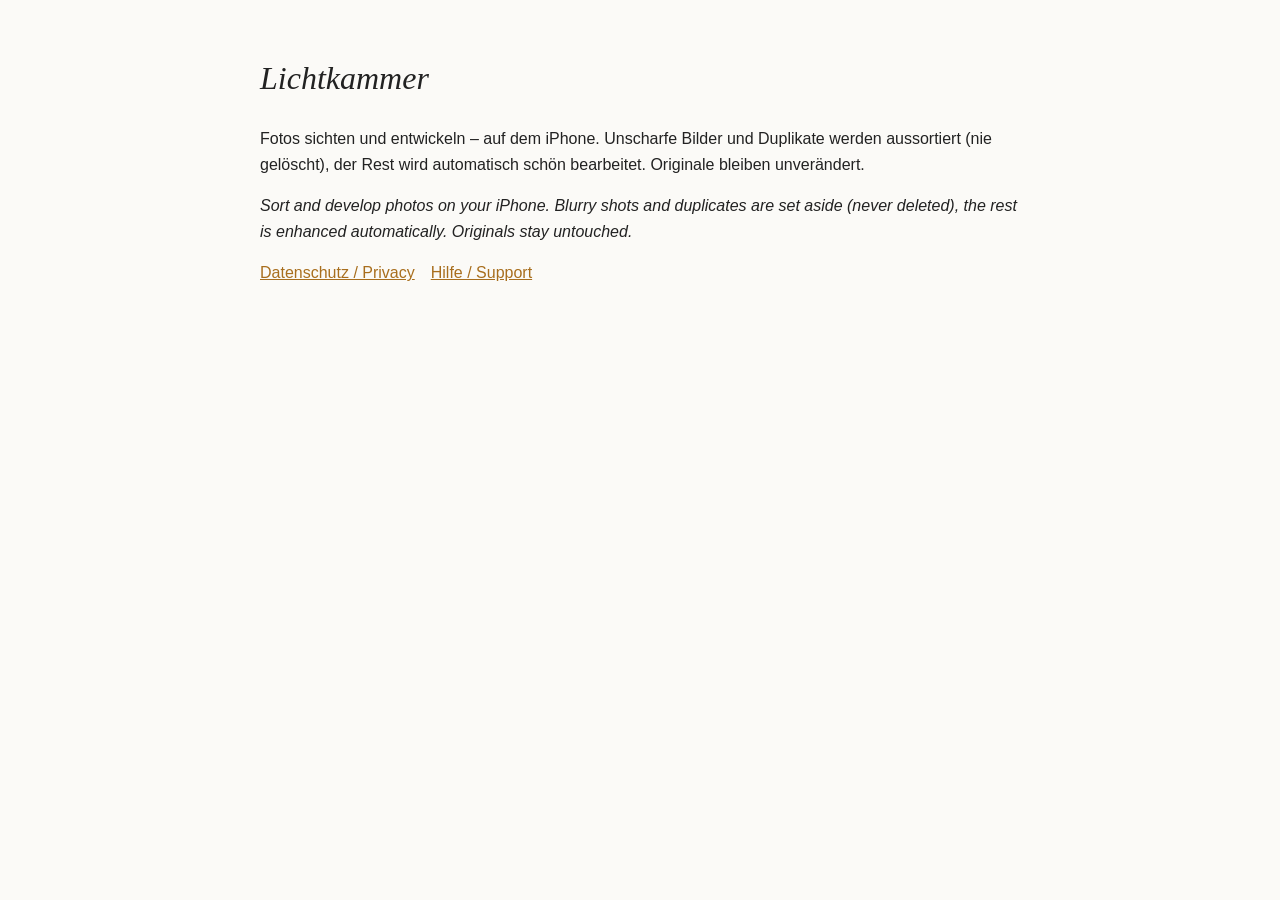
==== index.html @ d3683728 "Lichtkammer: Datenschutz und Support" ====
<!doctype html><html lang="de"><head><meta charset="utf-8"><meta name="viewport" content="width=device-width,initial-scale=1"><title>Lichtkammer</title><link rel="stylesheet" href="style.css"></head><body>
<h1>Lichtkammer</h1>
<p>Fotos sichten und entwickeln – auf dem iPhone. Unscharfe Bilder und Duplikate werden aussortiert (nie gelöscht), der Rest wird automatisch schön bearbeitet. Originale bleiben unverändert.</p>
<p><em>Sort and develop photos on your iPhone. Blurry shots and duplicates are set aside (never deleted), the rest is enhanced automatically. Originals stay untouched.</em></p>
<nav><a href="privacy.html">Datenschutz / Privacy</a><a href="support.html">Hilfe / Support</a></nav>
</body></html>
---- style.css ----
body{font-family:-apple-system,BlinkMacSystemFont,"Segoe UI",Roboto,sans-serif;max-width:760px;margin:0 auto;padding:32px 20px;line-height:1.6;color:#222;background:#fbfaf7}
h1{font-family:Georgia,serif;font-style:italic;font-weight:500}h2{margin-top:2em}a{color:#a86e1d}
nav a{margin-right:16px}.lang{padding:12px 16px;background:#f1ece2;border-radius:10px}small{color:#777}
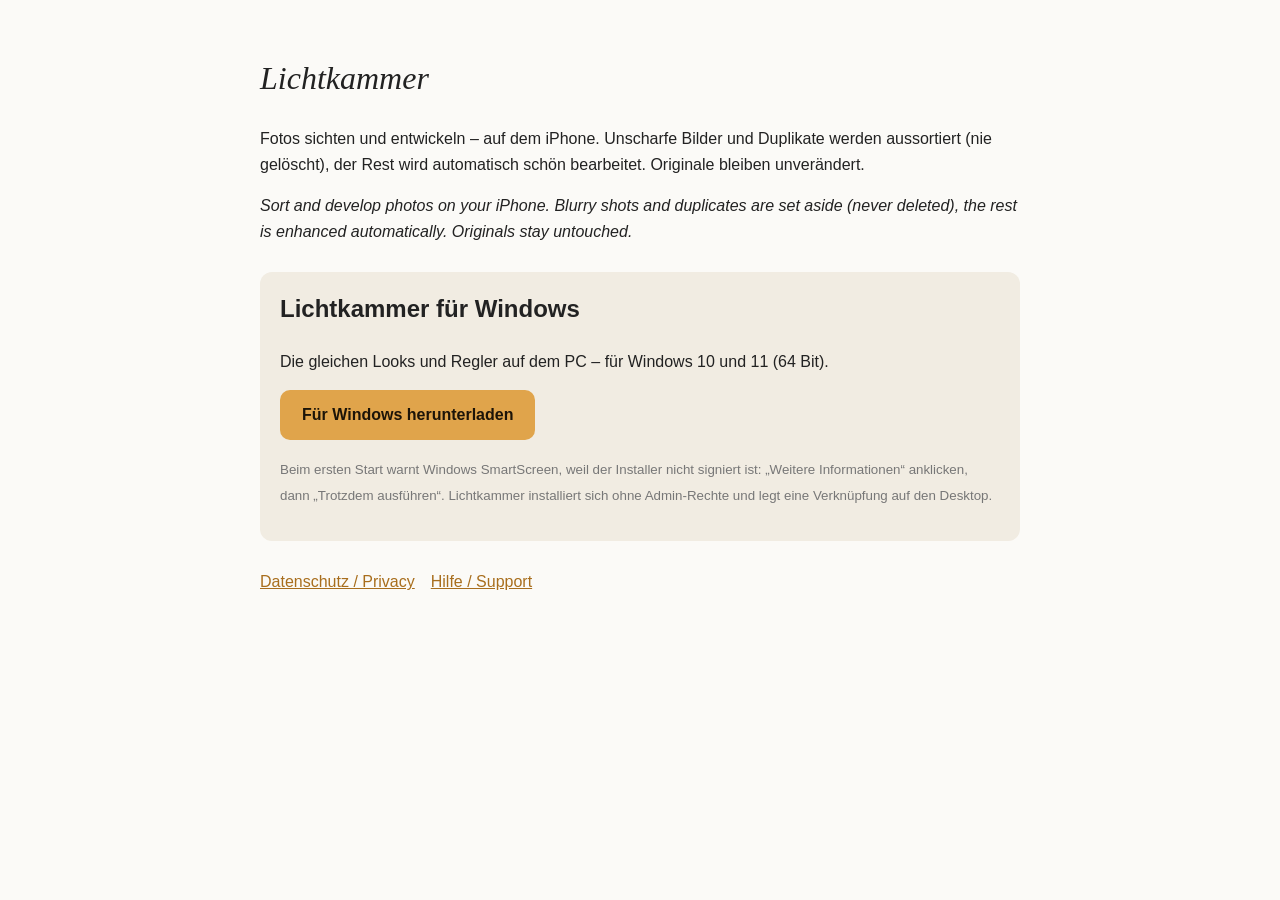
==== commit 40b7267f: "Download-Button für Lichtkammer für Windows" ====
--- a/index.html
+++ b/index.html
@@ -2,5 +2,11 @@
 <h1>Lichtkammer</h1>
 <p>Fotos sichten und entwickeln – auf dem iPhone. Unscharfe Bilder und Duplikate werden aussortiert (nie gelöscht), der Rest wird automatisch schön bearbeitet. Originale bleiben unverändert.</p>
 <p><em>Sort and develop photos on your iPhone. Blurry shots and duplicates are set aside (never deleted), the rest is enhanced automatically. Originals stay untouched.</em></p>
+<section class="download">
+<h2>Lichtkammer für Windows</h2>
+<p>Die gleichen Looks und Regler auf dem PC – für Windows 10 und 11 (64 Bit).</p>
+<p><a class="btn" href="https://github.com/warscher80/lichtkammer-windows/releases/latest/download/Lichtkammer-Setup.exe">Für Windows herunterladen</a></p>
+<p><small>Beim ersten Start warnt Windows SmartScreen, weil der Installer nicht signiert ist: „Weitere Informationen“ anklicken, dann „Trotzdem ausführen“. Lichtkammer installiert sich ohne Admin-Rechte und legt eine Verknüpfung auf den Desktop.</small></p>
+</section>
 <nav><a href="privacy.html">Datenschutz / Privacy</a><a href="support.html">Hilfe / Support</a></nav>
 </body></html>
--- a/style.css
+++ b/style.css
@@ -1,3 +1,4 @@
 body{font-family:-apple-system,BlinkMacSystemFont,"Segoe UI",Roboto,sans-serif;max-width:760px;margin:0 auto;padding:32px 20px;line-height:1.6;color:#222;background:#fbfaf7}
 h1{font-family:Georgia,serif;font-style:italic;font-weight:500}h2{margin-top:2em}a{color:#a86e1d}
 nav a{margin-right:16px}.lang{padding:12px 16px;background:#f1ece2;border-radius:10px}small{color:#777}
+.download{margin:28px 0;padding:18px 20px;background:#f1ece2;border-radius:12px}.download h2{margin-top:0}.btn{display:inline-block;padding:12px 22px;background:#e0a44b;color:#1c1408;border-radius:10px;text-decoration:none;font-weight:600}.btn:hover{filter:brightness(1.07)}
